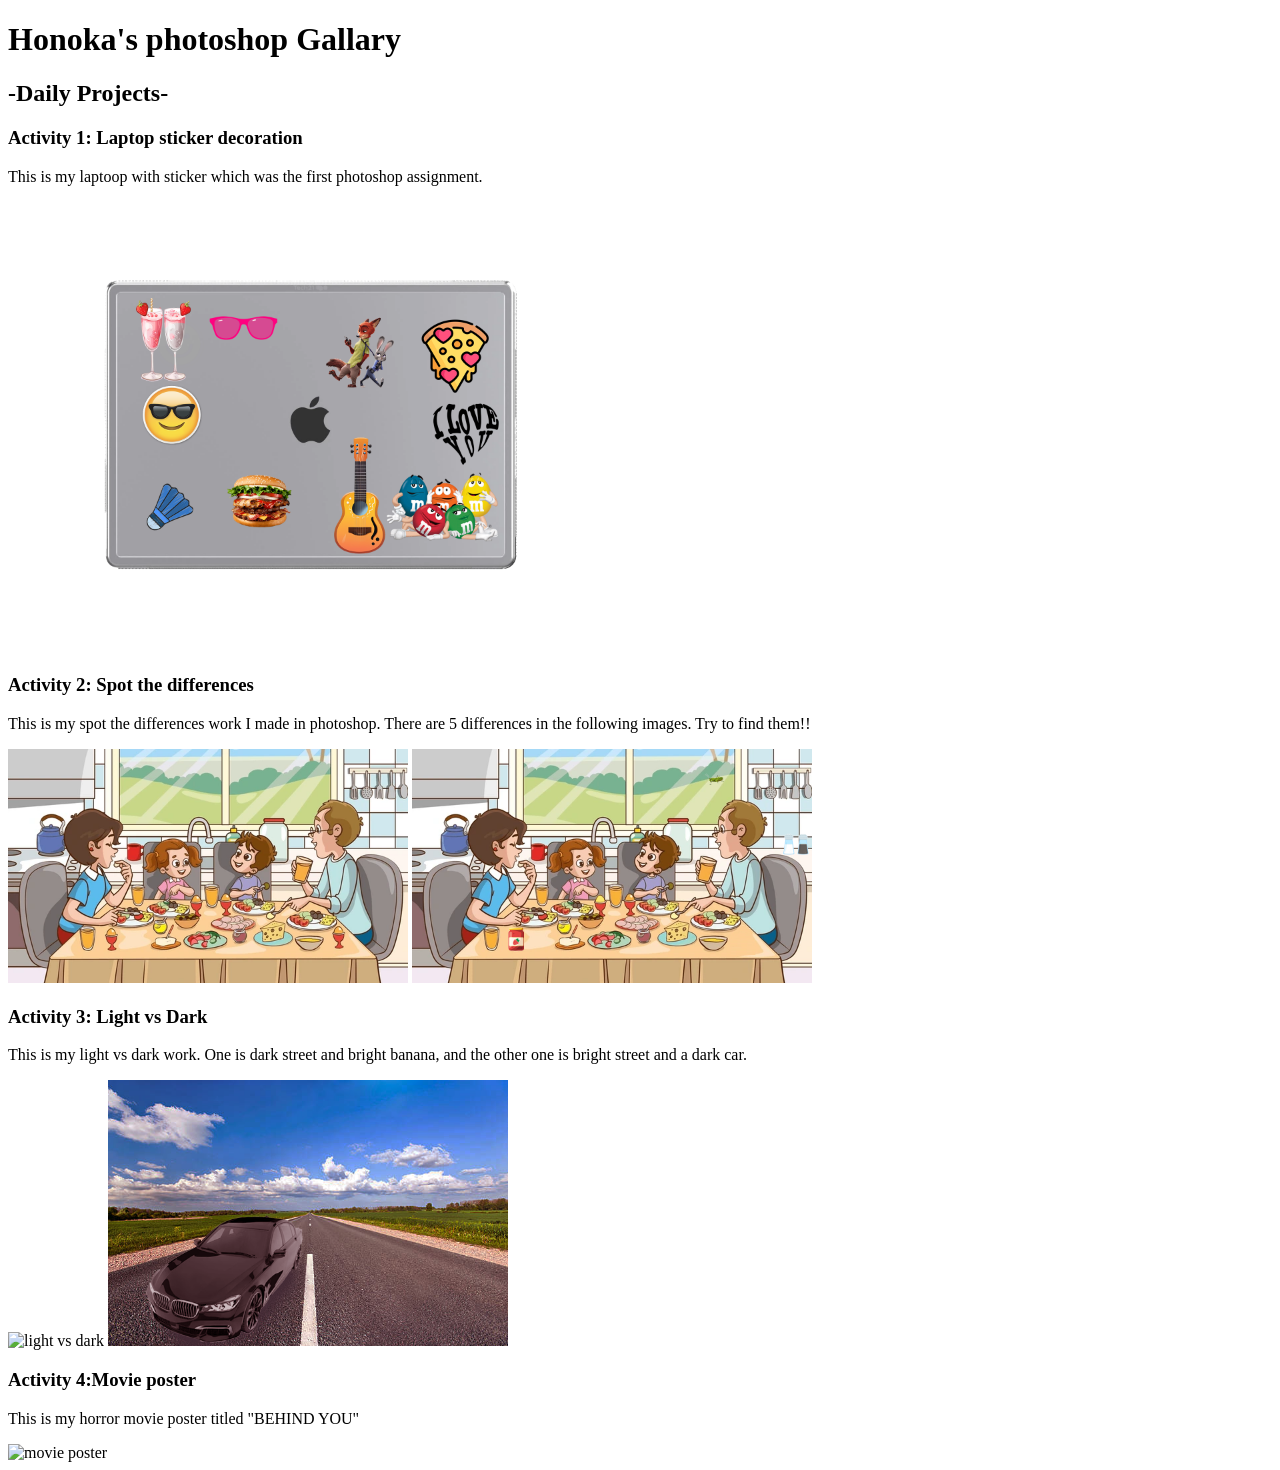
==== index.html @ 3d3a5bbf "Update index.html" ====
<!DOCTYPE html>
<html lang="en">
<head>
    <title>IDC2O - First Webpage</title>
</head>
    
<body>
    <h1>Honoka's photoshop Gallary</h1>

    <h2>-Daily Projects-</h2>

     <h3>Activity 1: Laptop sticker decoration</h3>
     <p>This is my laptoop with sticker which was the first photoshop assignment.</p>
    <img src="images/my apple laptop.png" alt="My Mac Laptop" width=600px> 

    
    <h3>Activity 2: Spot the differences</h3>
    <p>This is my spot the differences work I made in photoshop. There are 5 differences in the following images. Try to find them!!</p>
    <img src="images/spot the differences_ original.webp" alt="spot the differences original" width=400px> 
    <img src="images/spot the differences after ver.png" alt="spot the differences after ver" width=400px> 


     <h3>Activity 3: Light vs Dark</h3>
     <p>This is my light vs dark work. One is dark street and bright banana, and the other one is bright street and a dark car.</p>
     <img src="images/light vs dark.png" alt="light vs dark" width=400px> 
     <img src="images/light vs dark 2.png" alt="light vs dark 2" width=400px> 

     <h3>Activity 4:Movie poster</h3>
     <p>This is my horror movie poster titled "BEHIND YOU"</p>
     <img src="images/moovie poster_PNG.png" alt="movie poster" width=400px> 
    
    


    
</body>
    
</html>
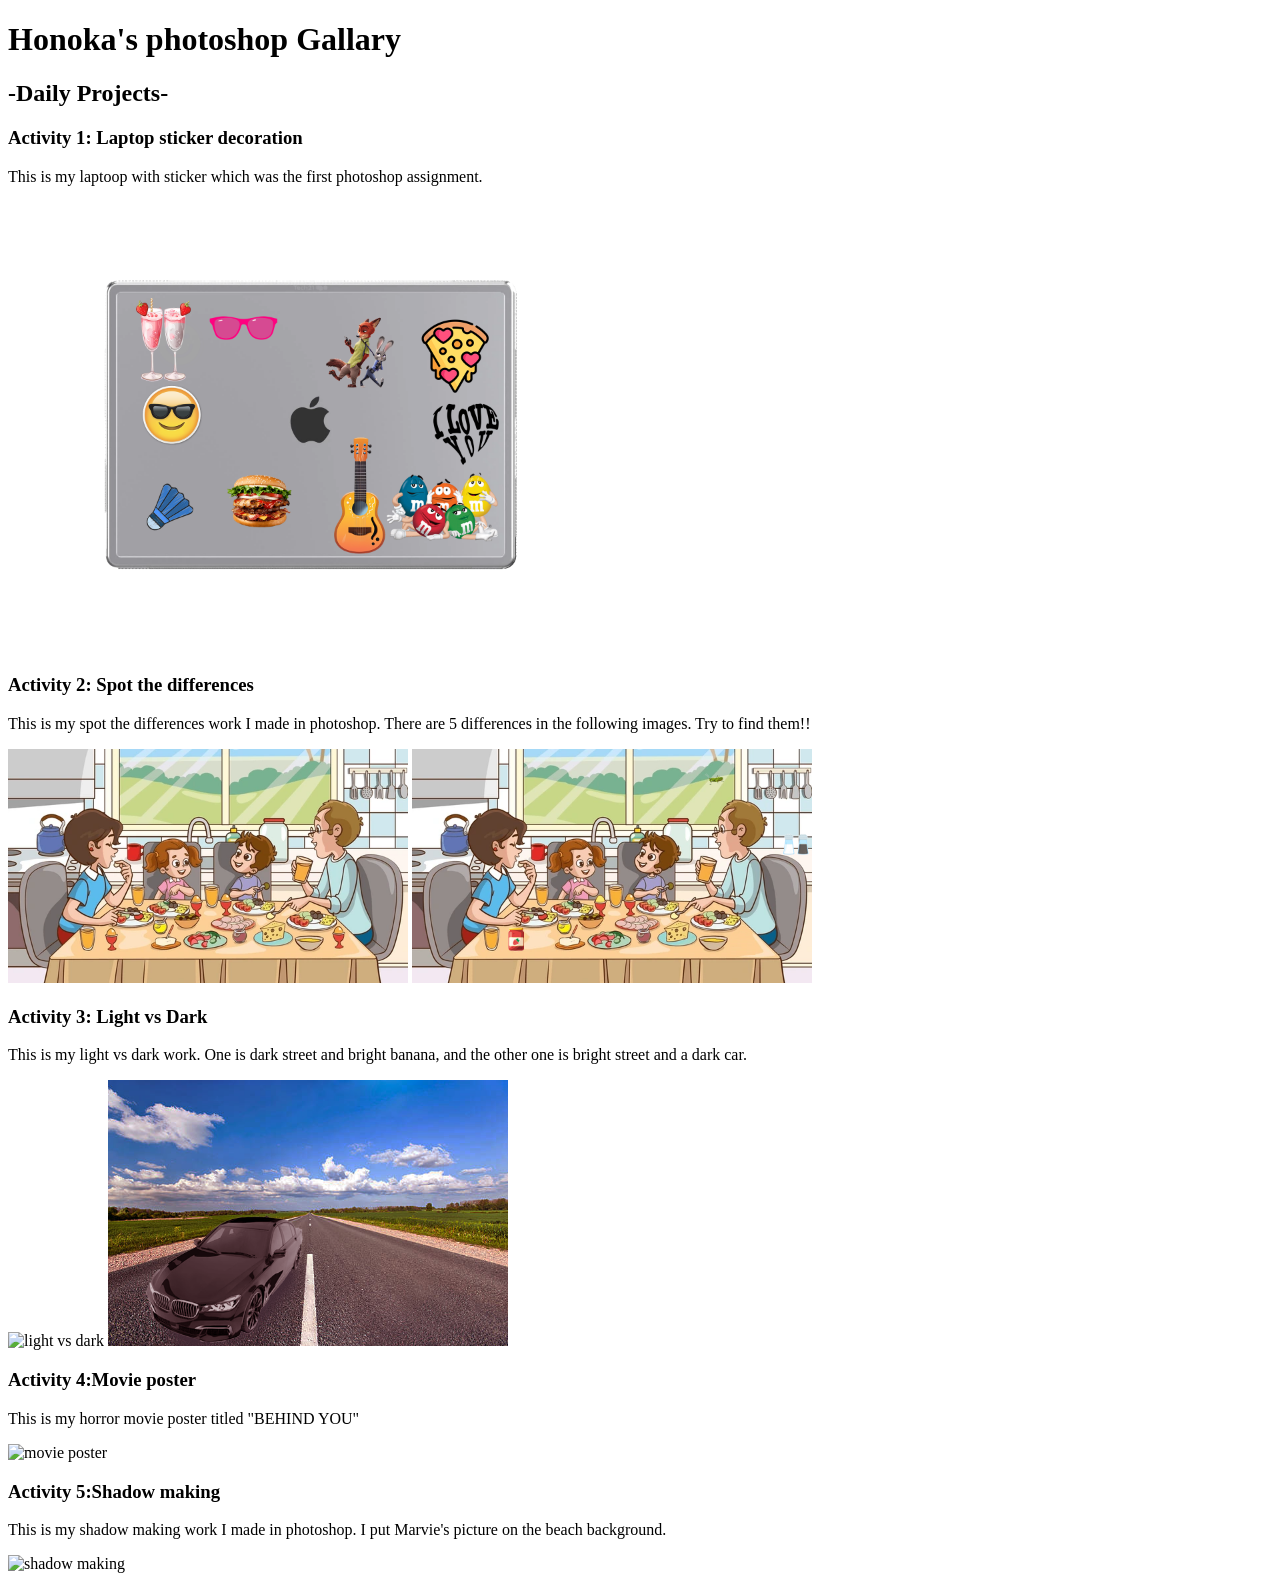
==== commit 6c80c2d7: "Update index.html" ====
--- a/index.html
+++ b/index.html
@@ -29,6 +29,10 @@
      <h3>Activity 4:Movie poster</h3>
      <p>This is my horror movie poster titled "BEHIND YOU"</p>
      <img src="images/moovie poster_PNG.png" alt="movie poster" width=400px> 
+
+     <h3>Activity 5:Shadow making</h3>
+     <p>This is my shadow making work I made in photoshop. I put Marvie's picture on the beach background.</p>
+     <img src="shadow making.png" alt="shadow making" width=400px> 
     
     
 
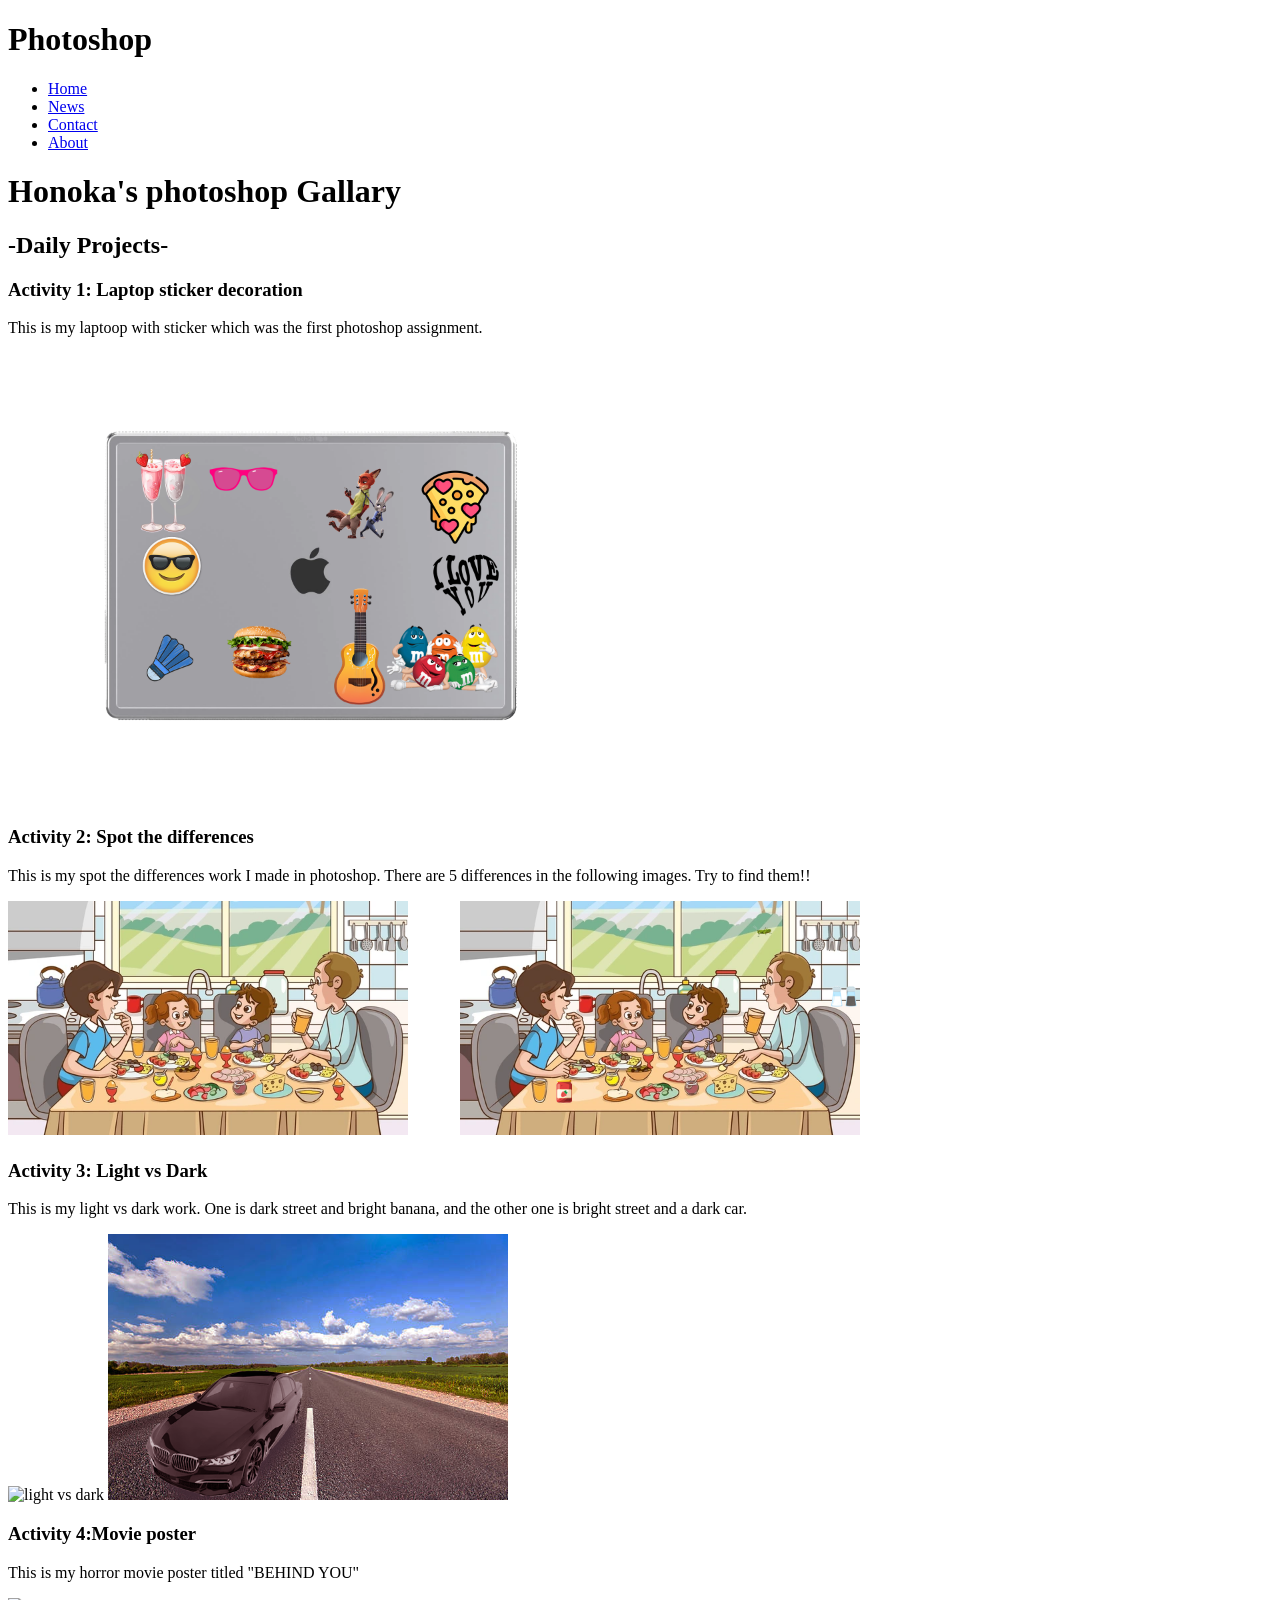
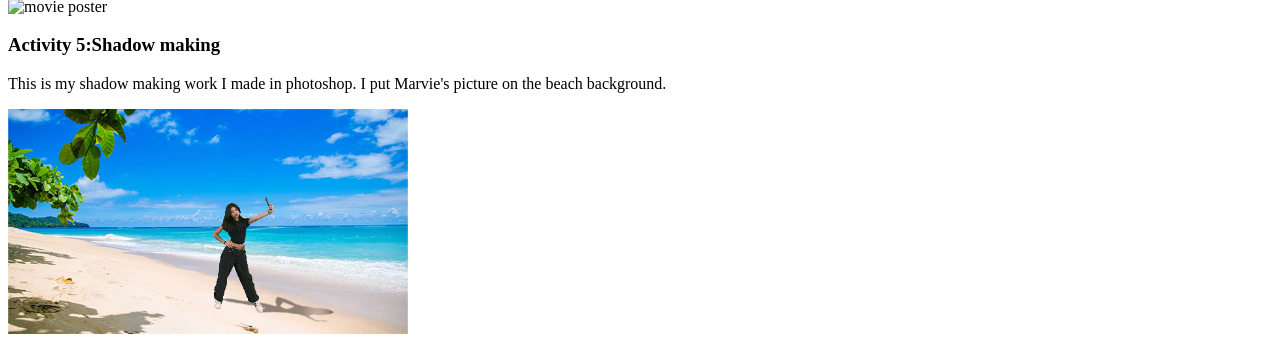
==== commit 82812d24: "Update index.html" ====
--- a/index.html
+++ b/index.html
@@ -3,41 +3,53 @@
 <html lang="en">
 <head>
     <title>IDC2O - First Webpage</title>
+    <link rel="stylesheet" href="style.css">
 </head>
     
 <body>
-    <h1>Honoka's photoshop Gallary</h1>
-
-    <h2>-Daily Projects-</h2>
-
-     <h3>Activity 1: Laptop sticker decoration</h3>
-     <p>This is my laptoop with sticker which was the first photoshop assignment.</p>
-    <img src="images/my apple laptop.png" alt="My Mac Laptop" width=600px> 
-
+      <headder>
+        <h1>Photoshop</h1>
+      </headder>
     
-    <h3>Activity 2: Spot the differences</h3>
-    <p>This is my spot the differences work I made in photoshop. There are 5 differences in the following images. Try to find them!!</p>
-    <img src="images/spot the differences_ original.webp" alt="spot the differences original" width=400px> 
-    <img src="images/spot the differences after ver.png" alt="spot the differences after ver" width=400px> 
-
-
-     <h3>Activity 3: Light vs Dark</h3>
-     <p>This is my light vs dark work. One is dark street and bright banana, and the other one is bright street and a dark car.</p>
-     <img src="images/light vs dark.png" alt="light vs dark" width=400px> 
-     <img src="images/light vs dark 2.png" alt="light vs dark 2" width=400px> 
-
-     <h3>Activity 4:Movie poster</h3>
-     <p>This is my horror movie poster titled "BEHIND YOU"</p>
-     <img src="images/moovie poster_PNG.png" alt="movie poster" width=400px> 
-
-     <h3>Activity 5:Shadow making</h3>
-     <p>This is my shadow making work I made in photoshop. I put Marvie's picture on the beach background.</p>
-     <img src="shadow making.png" alt="shadow making" width=400px> 
+        <nav> 
+            <ul>
+                <li><a href="#home">Home</a></li>
+                <li><a href="#news">News</a></li>
+                <li><a href="#contact">Contact</a></li>
+                <li><a href="#about">About</a></li>
+            </ul>
+        </nav>
+    
+        <main>
+          <h1>Honoka's photoshop Gallary</h1>
+            
+          <h2>-Daily Projects-</h2>
+      
+         <h3>Activity 1: Laptop sticker decoration</h3>
+         <p>This is my laptoop with sticker which was the first photoshop assignment.</p>
+         <img src="images/my apple laptop.png" alt="My Mac Laptop" width=600px> 
+    
+        
+         <h3>Activity 2: Spot the differences</h3>
+         <p>This is my spot the differences work I made in photoshop. There are 5 differences in the following images. Try to find them!!</p>
+         <img src="images/spot the differences_ original.webp" alt="spot the differences original" width=400px> 
+    　　　<img src="images/spot the differences after ver.png" alt="spot the differences after ver" width=400px> 
     
     
-
-
+         <h3>Activity 3: Light vs Dark</h3>
+         <p>This is my light vs dark work. One is dark street and bright banana, and the other one is bright street and a dark car.</p>
+         <img src="images/light vs dark.png" alt="light vs dark" width=400px> 
+         <img src="images/light vs dark 2.png" alt="light vs dark 2" width=400px> 
     
+         <h3>Activity 4:Movie poster</h3>
+         <p>This is my horror movie poster titled "BEHIND YOU"</p>
+         <img src="images/moovie poster_PNG.png" alt="movie poster" width=400px> 
+    
+         <h3>Activity 5:Shadow making</h3>
+         <p>This is my shadow making work I made in photoshop. I put Marvie's picture on the beach background.</p>
+         <img src="images/shadow making.png" alt="shadow making" width=400px> 
+        
+      </main>  
 </body>
     
 </html>
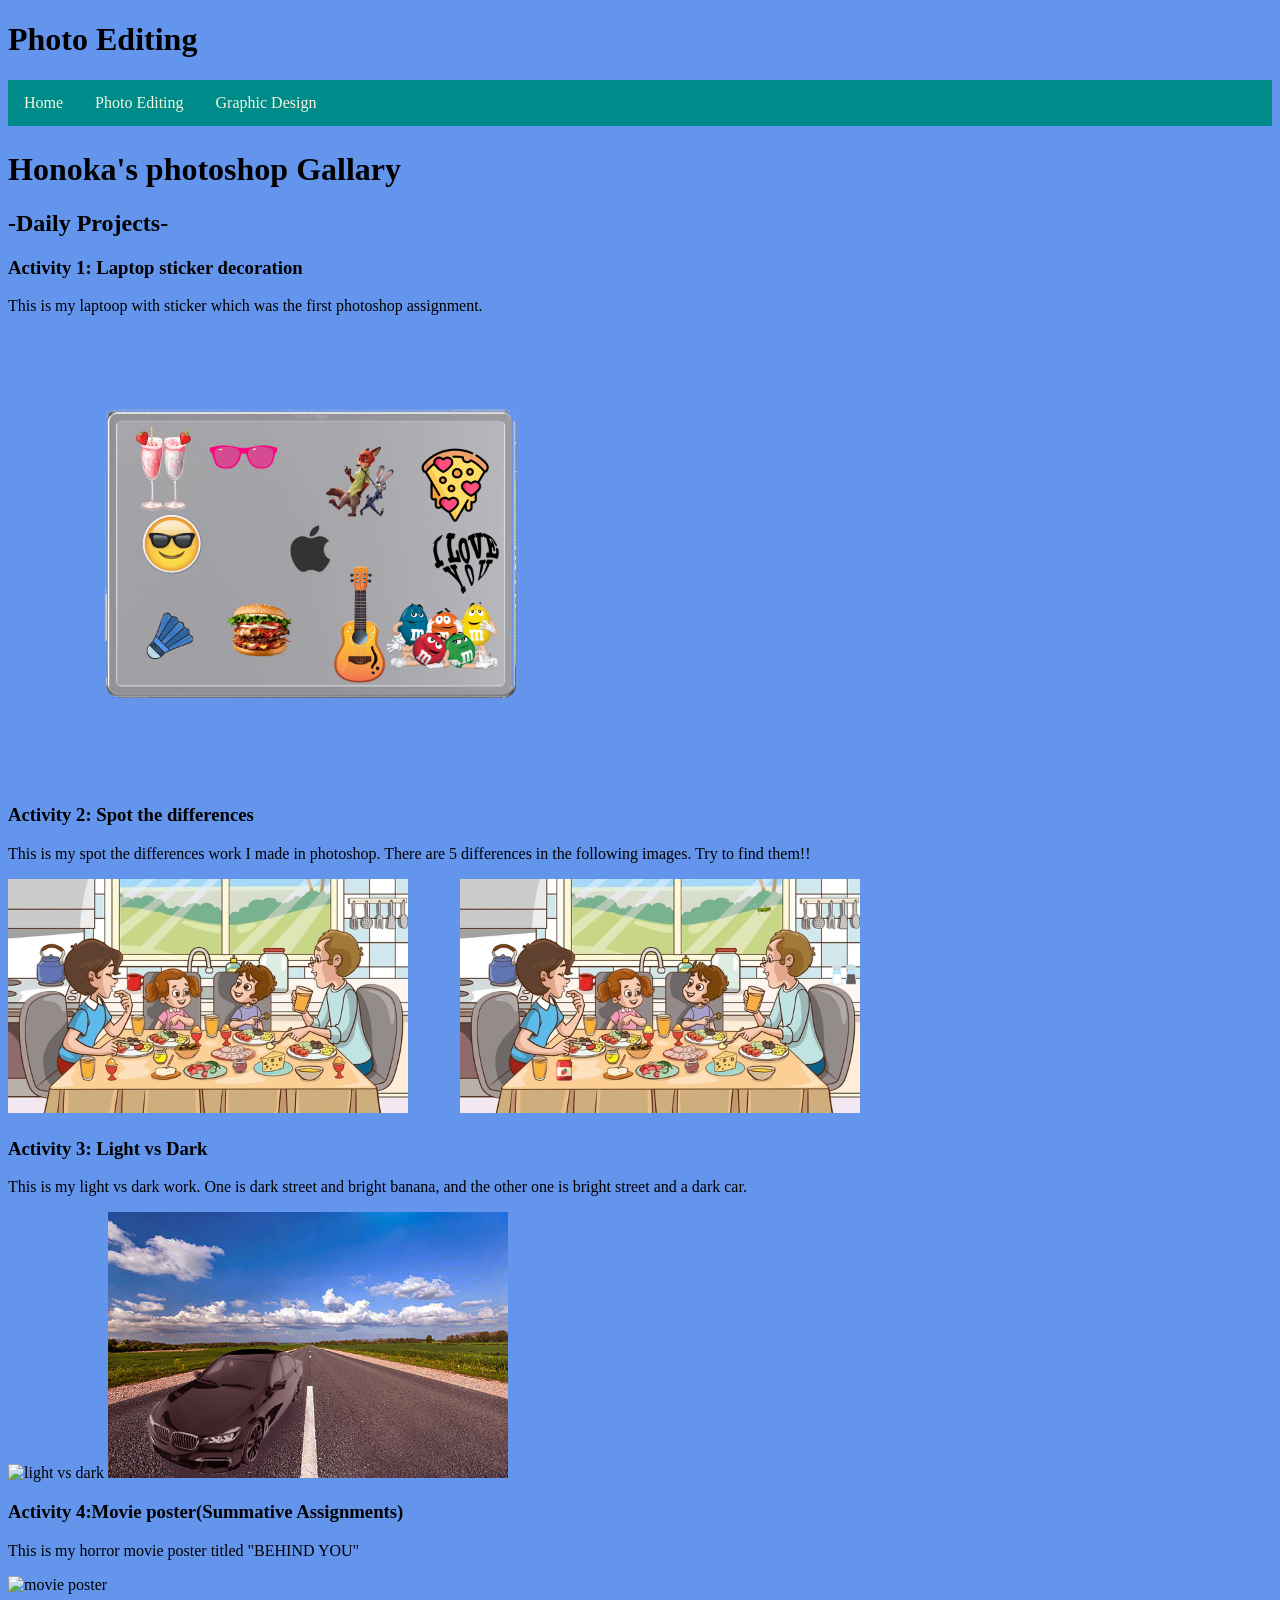
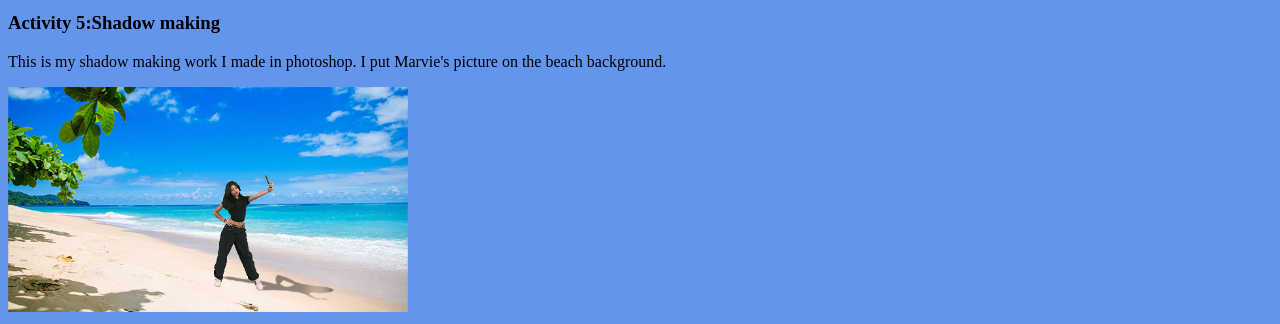
==== commit 4af665f7: "Update index.html" ====
--- a/index.html
+++ b/index.html
@@ -8,15 +8,14 @@
     
 <body>
       <headder>
-        <h1>Photoshop</h1>
+        <h1>Photo Editing</h1>
       </headder>
     
         <nav> 
             <ul>
-                <li><a href="#home">Home</a></li>
-                <li><a href="#news">News</a></li>
-                <li><a href="#contact">Contact</a></li>
-                <li><a href="#about">About</a></li>
+                <li><a href="index.html">Home</a></li>
+                <li><a href="photoediting.html">Photo Editing</a></li>
+                <li><a href="graphicdesign.html">Graphic Design</a></li>
             </ul>
         </nav>
     
@@ -41,7 +40,7 @@
          <img src="images/light vs dark.png" alt="light vs dark" width=400px> 
          <img src="images/light vs dark 2.png" alt="light vs dark 2" width=400px> 
     
-         <h3>Activity 4:Movie poster</h3>
+         <h3>Activity 4:Movie poster(Summative Assignments)</h3>
          <p>This is my horror movie poster titled "BEHIND YOU"</p>
          <img src="images/moovie poster_PNG.png" alt="movie poster" width=400px> 
     
--- a/style.css
+++ b/style.css
@@ -0,0 +1,42 @@
+body {
+    background-color: cornflowerblue;
+    font-family: Georgia, 'Times New Roman', Times, serif;
+    font-weight: 400;
+    font-style: normal;
+}
+
+header {
+
+    height: 150px;
+    background-color: cyan;
+}
+   
+
+
+
+nav {
+    height: 50px;
+}
+ul {
+  list-style-type: none;
+  margin: 0;
+  padding: 0;
+  overflow: hidden;
+  background-color: darkcyan;
+}
+
+ul li {
+  float: left;
+}
+
+ul li a {
+  display: block;
+  color:beige;
+  text-align: center;
+  padding: 14px 16px;
+  text-decoration: none;
+}
+
+ul li a:hover {
+  background-color: blueviolet;
+}
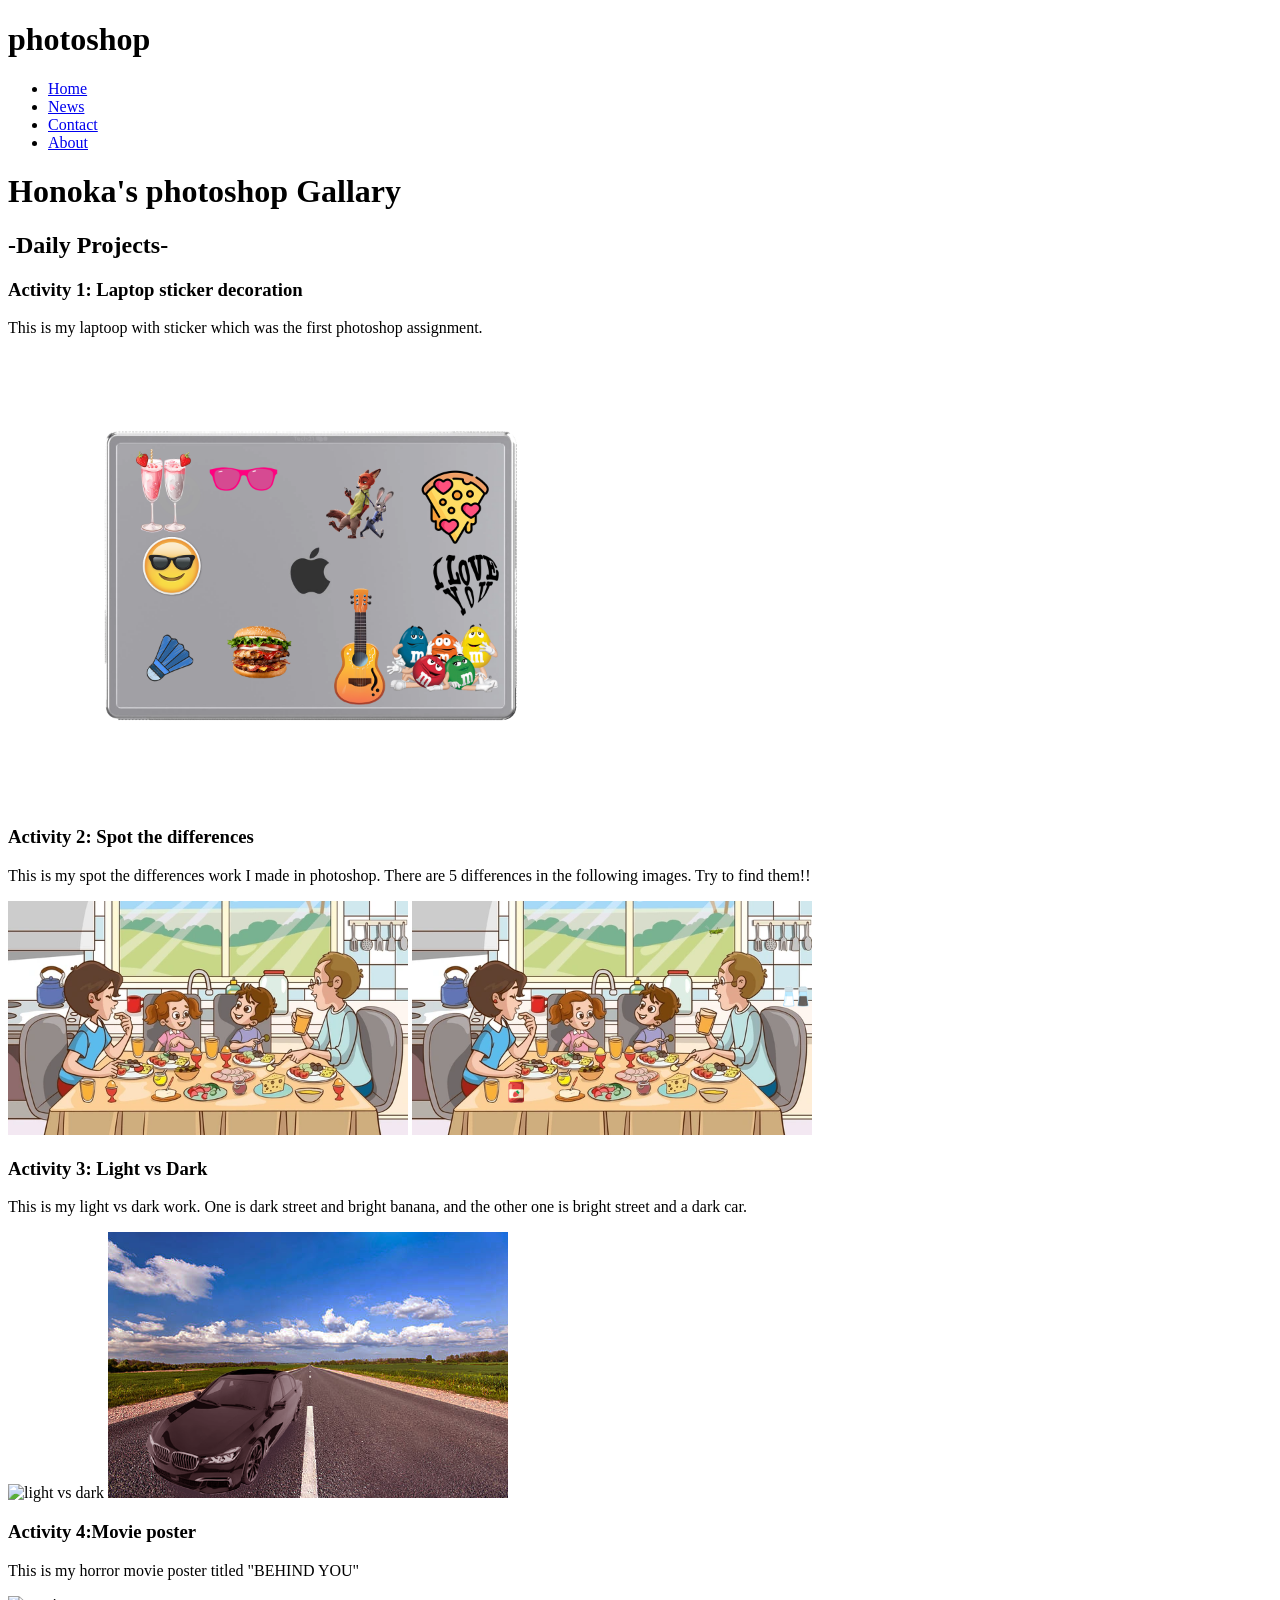
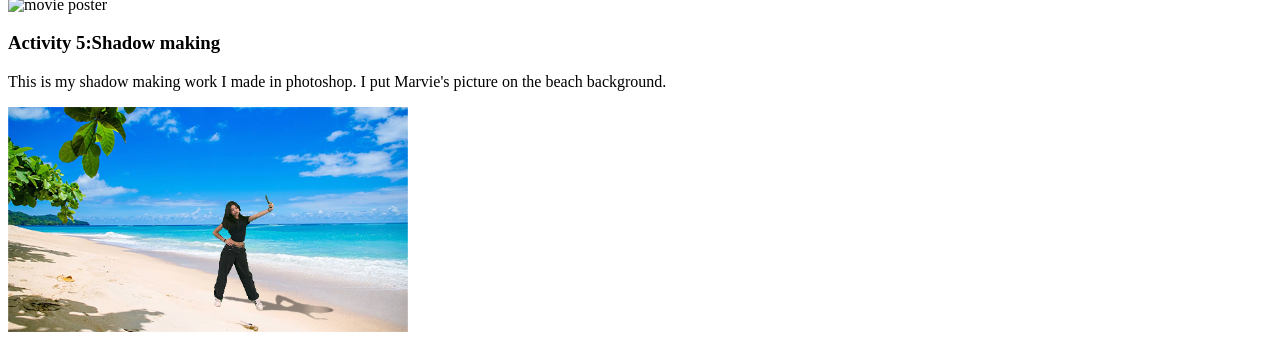
==== commit 1351002e: "Add files via upload" ====
--- a/index.html
+++ b/index.html
@@ -3,52 +3,59 @@
 <html lang="en">
 <head>
     <title>IDC2O - First Webpage</title>
-    <link rel="stylesheet" href="style.css">
+    <link rel="stylesheet href=style.css">
 </head>
     
 <body>
-      <headder>
-        <h1>Photo Editing</h1>
-      </headder>
+
+    <headder>
+       <h1>photoshop</h1>
+    </headder>
+
+
+    <nav>
+       <ul>
+            <li><a href="#home">Home</a></li>
+            <li><a href="#news">News</a></li>
+            <li><a href="#contact">Contact</a></li>
+            <li><a href="#about">About</a></li>
+        </ul>
+    </nav>
+
+    <main>
     
-        <nav> 
-            <ul>
-                <li><a href="index.html">Home</a></li>
-                <li><a href="photoediting.html">Photo Editing</a></li>
-                <li><a href="graphicdesign.html">Graphic Design</a></li>
-            </ul>
-        </nav>
+    <h1>Honoka's photoshop Gallary</h1>
+    <h2>-Daily Projects-</h2>
+
+     <h3>Activity 1: Laptop sticker decoration</h3>
+     <p>This is my laptoop with sticker which was the first photoshop assignment.</p>
+    <img src="images/my apple laptop.png" alt="My Mac Laptop" width=600px> 
+
     
-        <main>
-          <h1>Honoka's photoshop Gallary</h1>
-            
-          <h2>-Daily Projects-</h2>
-      
-         <h3>Activity 1: Laptop sticker decoration</h3>
-         <p>This is my laptoop with sticker which was the first photoshop assignment.</p>
-         <img src="images/my apple laptop.png" alt="My Mac Laptop" width=600px> 
-    
-        
-         <h3>Activity 2: Spot the differences</h3>
-         <p>This is my spot the differences work I made in photoshop. There are 5 differences in the following images. Try to find them!!</p>
-         <img src="images/spot the differences_ original.webp" alt="spot the differences original" width=400px> 
-    　　　<img src="images/spot the differences after ver.png" alt="spot the differences after ver" width=400px> 
+    <h3>Activity 2: Spot the differences</h3>
+    <p>This is my spot the differences work I made in photoshop. There are 5 differences in the following images. Try to find them!!</p>
+    <img src="images/spot the differences_ original.webp" alt="spot the differences original" width=400px> 
+    <img src="images/spot the differences after ver.png" alt="spot the differences after ver" width=400px> 
+
+
+     <h3>Activity 3: Light vs Dark</h3>
+     <p>This is my light vs dark work. One is dark street and bright banana, and the other one is bright street and a dark car.</p>
+     <img src="images/light vs dark.png" alt="light vs dark" width=400px> 
+     <img src="images/light vs dark 2.png" alt="light vs dark 2" width=400px> 
+
+     <h3>Activity 4:Movie poster</h3>
+     <p>This is my horror movie poster titled "BEHIND YOU"</p>
+     <img src="images/movie poster_PNG.png" alt="movie poster" width=400px> 
+
+     
+     <h3>Activity 5:Shadow making</h3>
+     <p>This is my shadow making work I made in photoshop. I put Marvie's picture on the beach background.</p>
+     <img src="images/shadow making.png" alt="shadow making" width=400px> 
     
     
-         <h3>Activity 3: Light vs Dark</h3>
-         <p>This is my light vs dark work. One is dark street and bright banana, and the other one is bright street and a dark car.</p>
-         <img src="images/light vs dark.png" alt="light vs dark" width=400px> 
-         <img src="images/light vs dark 2.png" alt="light vs dark 2" width=400px> 
+
+    </main>
     
-         <h3>Activity 4:Movie poster(Summative Assignments)</h3>
-         <p>This is my horror movie poster titled "BEHIND YOU"</p>
-         <img src="images/moovie poster_PNG.png" alt="movie poster" width=400px> 
-    
-         <h3>Activity 5:Shadow making</h3>
-         <p>This is my shadow making work I made in photoshop. I put Marvie's picture on the beach background.</p>
-         <img src="images/shadow making.png" alt="shadow making" width=400px> 
-        
-      </main>  
 </body>
     
 </html>
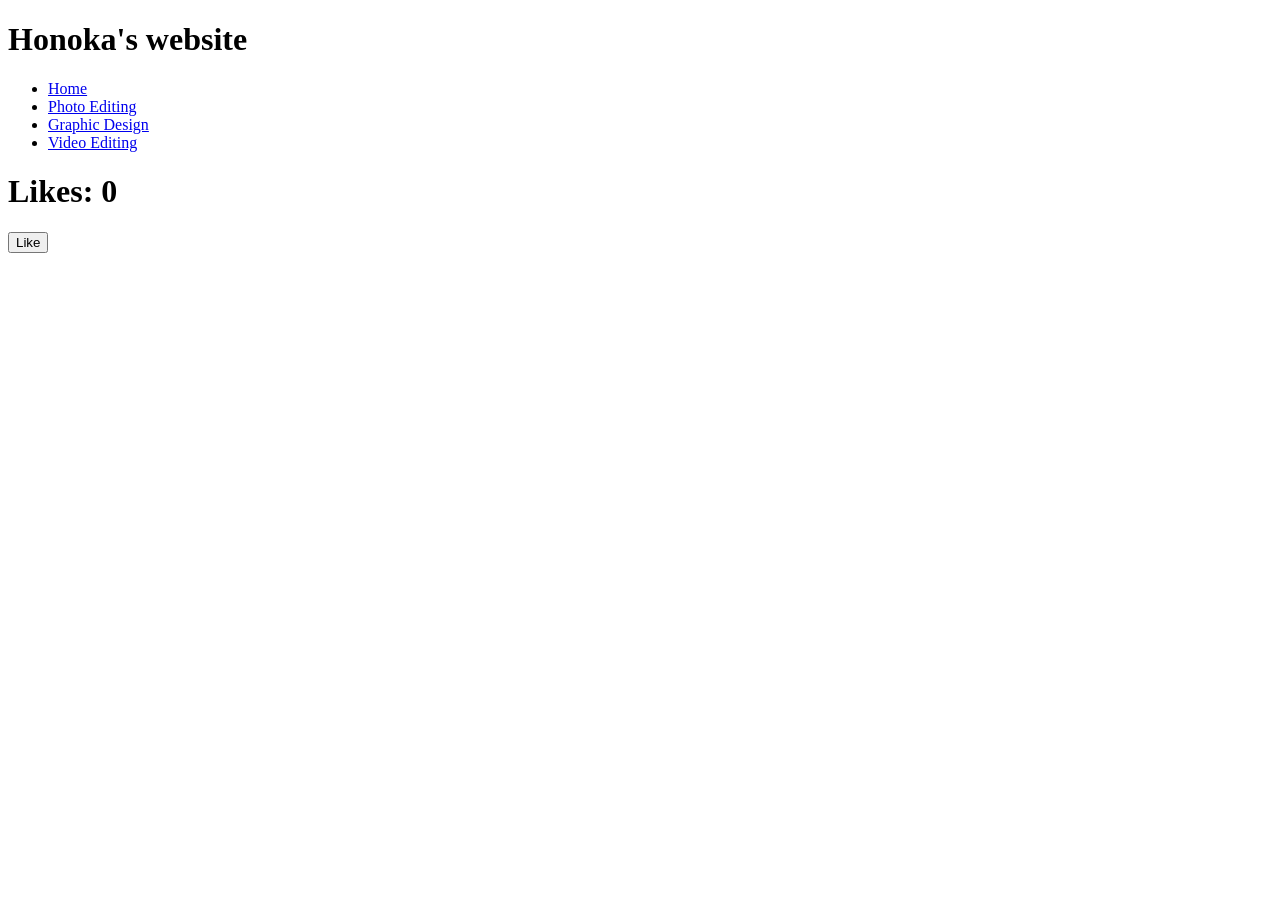
==== commit 49082448: "Add files via upload" ====
--- a/index.html
+++ b/index.html
@@ -9,55 +9,54 @@
 <body>
 
     <headder>
-       <h1>photoshop</h1>
+       <h1>Honoka's website</h1>
     </headder>
 
 
     <nav>
        <ul>
-            <li><a href="#home">Home</a></li>
-            <li><a href="#news">News</a></li>
-            <li><a href="#contact">Contact</a></li>
-            <li><a href="#about">About</a></li>
+            
+            <li><a href="index.html">Home</a></li>
+            <li><a href="photoediting.html">Photo Editing</a></li>
+            <li><a href="graphicdesign.html">Graphic Design</a></li>
+            <li><a href="videoediting.html">Video Editing</a></li>
+            
         </ul>
     </nav>
 
-    <main>
-    
-    <h1>Honoka's photoshop Gallary</h1>
-    <h2>-Daily Projects-</h2>
-
-     <h3>Activity 1: Laptop sticker decoration</h3>
-     <p>This is my laptoop with sticker which was the first photoshop assignment.</p>
-    <img src="images/my apple laptop.png" alt="My Mac Laptop" width=600px> 
-
-    
-    <h3>Activity 2: Spot the differences</h3>
-    <p>This is my spot the differences work I made in photoshop. There are 5 differences in the following images. Try to find them!!</p>
-    <img src="images/spot the differences_ original.webp" alt="spot the differences original" width=400px> 
-    <img src="images/spot the differences after ver.png" alt="spot the differences after ver" width=400px> 
 
 
-     <h3>Activity 3: Light vs Dark</h3>
-     <p>This is my light vs dark work. One is dark street and bright banana, and the other one is bright street and a dark car.</p>
-     <img src="images/light vs dark.png" alt="light vs dark" width=400px> 
-     <img src="images/light vs dark 2.png" alt="light vs dark 2" width=400px> 
+    <main>
+        
+    <h1 id="counter">Likes: 0</h1>
+    
+     <button onclick="addCount()">Like</button>
 
-     <h3>Activity 4:Movie poster</h3>
-     <p>This is my horror movie poster titled "BEHIND YOU"</p>
-     <img src="images/movie poster_PNG.png" alt="movie poster" width=400px> 
-
-     
-     <h3>Activity 5:Shadow making</h3>
-     <p>This is my shadow making work I made in photoshop. I put Marvie's picture on the beach background.</p>
-     <img src="images/shadow making.png" alt="shadow making" width=400px> 
-    
-    
 
     </main>
     
+ 
+
+  <script>
+
+  let count = 0;
+
+  function addCount() {
+  count = count + 1 ;
+  document.getElementById("counter").innerText = count ;
+
+  } 
+
+  </script>
+
+
+  
+   
+
 </body>
     
 </html>
 
 
+
+
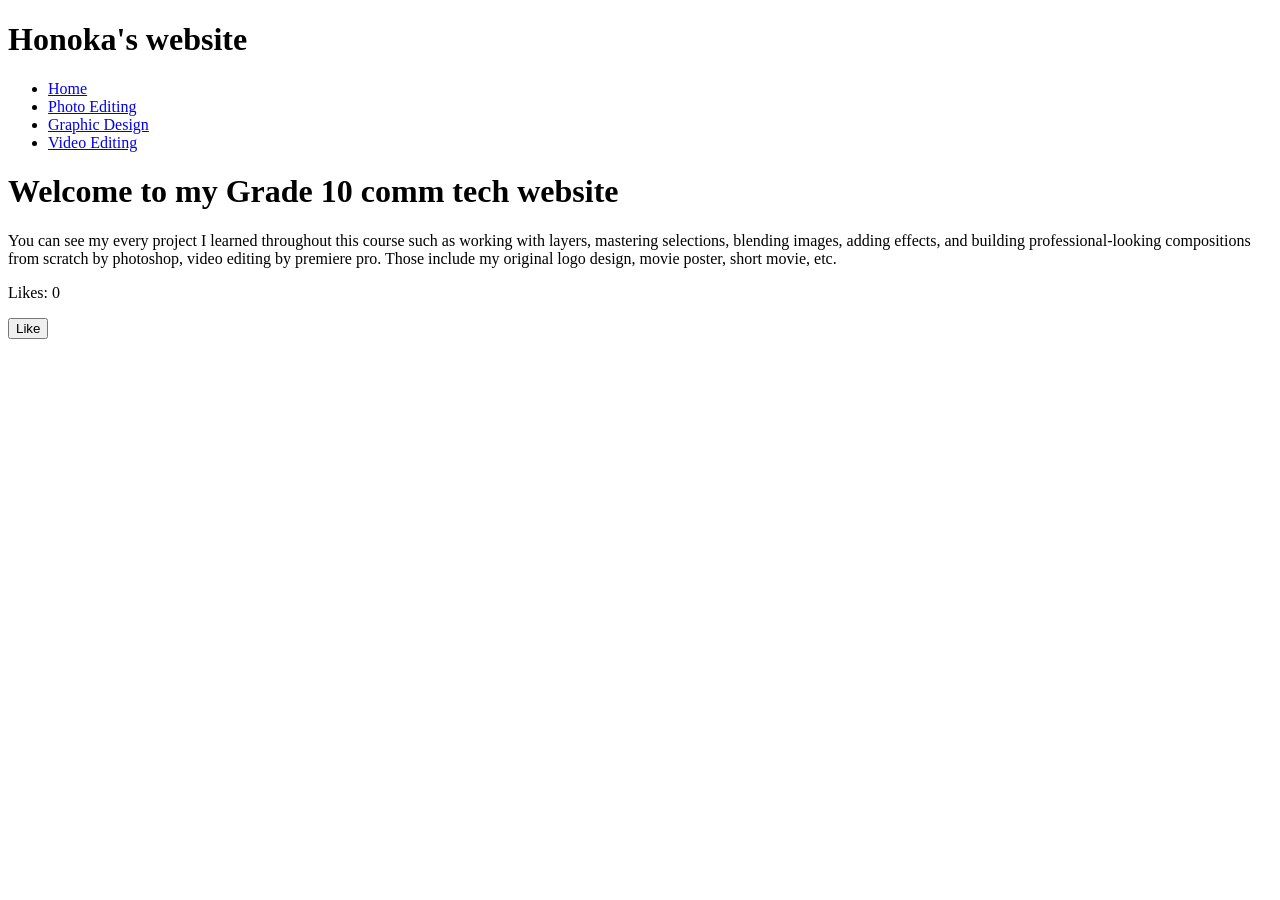
==== commit 03b0697f: "Add files via upload" ====
--- a/index.html
+++ b/index.html
@@ -1,62 +1,55 @@
-
 <!DOCTYPE html>
 <html lang="en">
+
 <head>
     <title>IDC2O - First Webpage</title>
-    <link rel="stylesheet href=style.css">
+    <link rel="stylesheet" href="styles.Css">
 </head>
-    
+
 <body>
-
+  <div class="container"></div>
     <headder>
-       <h1>Honoka's website</h1>
+        <div id="banner" class="banner"></div>
+        <h1>Honoka's website</h1>
     </headder>
 
 
     <nav>
-       <ul>
-            
+        <ul>
+
             <li><a href="index.html">Home</a></li>
             <li><a href="photoediting.html">Photo Editing</a></li>
             <li><a href="graphicdesign.html">Graphic Design</a></li>
             <li><a href="videoediting.html">Video Editing</a></li>
-            
+
         </ul>
     </nav>
 
 
 
     <main>
-        
-    <h1 id="counter">Likes: 0</h1>
-    
-     <button onclick="addCount()">Like</button>
+      <h1>Welcome to my Grade 10 comm tech website</h1>
+      <p>You can see my every project I learned throughout this course such as working with layers, mastering selections, blending
+        images, adding effects, and building professional-looking compositions from scratch by photoshop, video editing by premiere pro. 
+        Those include my original logo design, movie poster, short movie, etc. </p>
+
+      <p id="counter">Likes: 0</p>
+      <button onclick="addCount()">Like</button>
+    </main>
+
+    <script>
+
+        let count = 0;
+
+        function addCount() {
+            count = count + 1;
+            document.getElementById("counter").innerText = count;
+
+        }
+
+    </script>
 
 
-    </main>
-    
- 
+</body>
 
-  <script>
-
-  let count = 0;
-
-  function addCount() {
-  count = count + 1 ;
-  document.getElementById("counter").innerText = count ;
-
-  } 
-
-  </script>
-
-
-  
-   
-
-</body>
-    
-</html>
-
-
-
-
+</html>
